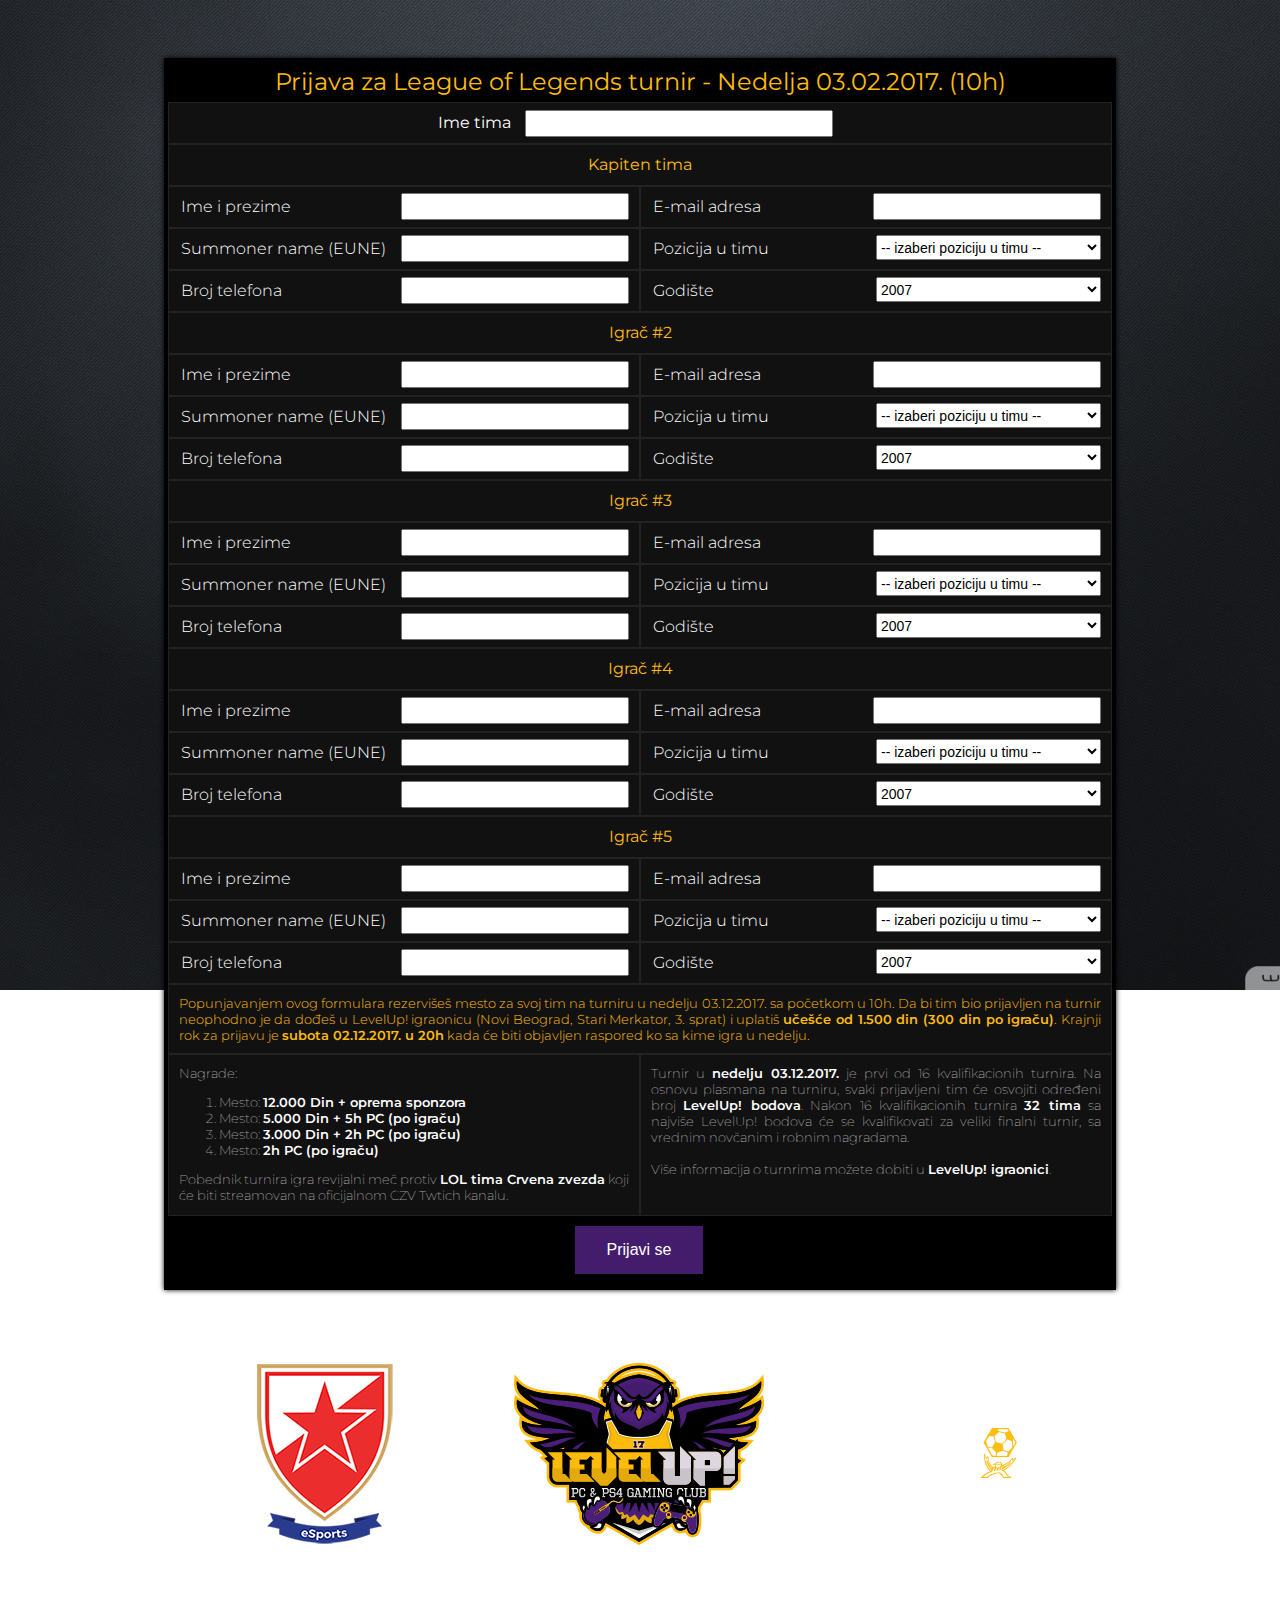
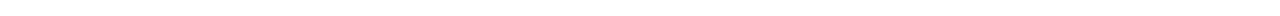
==== lol.html @ dbfa332d "init commit" ====
<!DOCTYPE html>
<html lang="en">
    <head>
        <meta charset="utf-8">
        <title>LevelUp! igraonica</title>
        <meta name="apple-mobile-web-app-capable" content="yes">
        <link href="style.css" rel="stylesheet">
        <link href="https://fonts.googleapis.com/css?family=Montserrat:200,300,400,600,700&amp;subset=latin-ext" rel="stylesheet">


        <!-- Le HTML5 shim, for IE6-8 support of HTML5 elements -->
        <!--[if lt IE 9]>
              <script src="http://html5shim.googlecode.com/svn/trunk/html5.js"></script>
            <![endif]-->
    </head>
    <body>
        <div id="wraper">
            <div class="box">
                <div class="title">Prijava za League of Legends turnir - Nedelja 03.02.2017. (10h)</div>
                <div class="team_name">Ime tima <input type="text" name="team"></div>
                <div class="player">Kapiten tima</div>
                <div class="cell">Ime i prezime
                    <input type="text" name="name">
                </div>
                <div class="cell">E-mail adresa
                    <input type="email" name="email">
                </div>
                <div class="cell">Summoner name (EUNE)
                    <input type="text" name="summoner">
                </div>
                <div class="cell">Pozicija u timu
                    <select name="position">
                        <option>-- izaberi poziciju u timu --</option>
                        <option>Top</option>
                        <option>Jungle</option>    
                        <option>Mid</option>    
                        <option>ADC</option>    
                        <option>Support</option>        
                    </select>
                </div>
                <div class="cell">Broj telefona
                    <input type="tel" name="phone">
                </div>
                <div class="cell">Godište
                    <select name="year">
                        <option>2007</option>
                        <option>2006</option>    
                        <option>2005</option>    
                        <option>2004</option>    
                        <option>2003</option>    
                        <option>2002</option>    
                        <option>2001</option>    
                        <option>2000</option>    
                    </select>
                </div>
                <div class="player">Igrač #2</div>
                <div class="cell">Ime i prezime
                    <input type="text" name="name">
                </div>
                <div class="cell">E-mail adresa
                    <input type="email" name="email">
                </div>
                <div class="cell">Summoner name (EUNE)
                    <input type="text" name="summoner">
                </div>
                <div class="cell">Pozicija u timu
                    <select name="position">
                        <option>-- izaberi poziciju u timu --</option>
                        <option>Top</option>
                        <option>Jungle</option>    
                        <option>Mid</option>    
                        <option>ADC</option>    
                        <option>Support</option>        
                    </select>
                </div>
                <div class="cell">Broj telefona
                    <input type="tel" name="phone">
                </div>
                <div class="cell">Godište
                    <select name="year">
                        <option>2007</option>
                        <option>2006</option>    
                        <option>2005</option>    
                        <option>2004</option>    
                        <option>2003</option>    
                        <option>2002</option>    
                        <option>2001</option>    
                        <option>2000</option>    
                    </select>
                </div>
                <div class="player">Igrač #3</div>
                <div class="cell">Ime i prezime
                    <input type="text" name="name">
                </div>
                <div class="cell">E-mail adresa
                    <input type="email" name="email">
                </div>
                <div class="cell">Summoner name (EUNE)
                    <input type="text" name="summoner">
                </div>
                <div class="cell">Pozicija u timu
                    <select name="position">
                        <option>-- izaberi poziciju u timu --</option>
                        <option>Top</option>
                        <option>Jungle</option>    
                        <option>Mid</option>    
                        <option>ADC</option>    
                        <option>Support</option>        
                    </select>
                </div>
                <div class="cell">Broj telefona
                    <input type="tel" name="phone">
                </div>
                <div class="cell">Godište
                    <select name="year">
                        <option>2007</option>
                        <option>2006</option>    
                        <option>2005</option>    
                        <option>2004</option>    
                        <option>2003</option>    
                        <option>2002</option>    
                        <option>2001</option>    
                        <option>2000</option>    
                    </select>
                </div>
                <div class="player">Igrač #4</div>
                <div class="cell">Ime i prezime
                    <input type="text" name="name">
                </div>
                <div class="cell">E-mail adresa
                    <input type="email" name="email">
                </div>
                <div class="cell">Summoner name (EUNE)
                    <input type="text" name="summoner">
                </div>
                <div class="cell">Pozicija u timu
                    <select name="position">
                        <option>-- izaberi poziciju u timu --</option>
                        <option>Top</option>
                        <option>Jungle</option>    
                        <option>Mid</option>    
                        <option>ADC</option>    
                        <option>Support</option>        
                    </select>
                </div>
                <div class="cell">Broj telefona
                    <input type="tel" name="phone">
                </div>
                <div class="cell">Godište
                    <select name="year">
                        <option>2007</option>
                        <option>2006</option>    
                        <option>2005</option>    
                        <option>2004</option>    
                        <option>2003</option>    
                        <option>2002</option>    
                        <option>2001</option>    
                        <option>2000</option>    
                    </select>
                </div>
                <div class="player">Igrač #5</div>
                <div class="cell">Ime i prezime
                    <input type="text" name="name">
                </div>
                <div class="cell">E-mail adresa
                    <input type="email" name="email">
                </div>
                <div class="cell">Summoner name (EUNE)
                    <input type="text" name="summoner">
                </div>
                <div class="cell">Pozicija u timu
                    <select name="position">
                        <option>-- izaberi poziciju u timu --</option>
                        <option>Top</option>
                        <option>Jungle</option>    
                        <option>Mid</option>    
                        <option>ADC</option>    
                        <option>Support</option>        
                    </select>
                </div>
                <div class="cell">Broj telefona
                    <input type="tel" name="phone">
                </div>
                <div class="cell">Godište
                    <select name="year">
                        <option>2007</option>
                        <option>2006</option>    
                        <option>2005</option>    
                        <option>2004</option>    
                        <option>2003</option>    
                        <option>2002</option>    
                        <option>2001</option>    
                        <option>2000</option>    
                    </select>
                </div>
                <div class="cell_info">
                    Popunjavanjem ovog formulara rezervišeš mesto za svoj tim na turniru u nedelju 03.12.2017. sa početkom u 10h. Da bi tim bio prijavljen na turnir neophodno je da dođeš u LevelUp! igraonicu (Novi Beograd, Stari Merkator, 3. sprat) i uplatiš <b>učešće od 1.500 din (300 din po igraču)</b>. Krajnji rok za prijavu je <b>subota 02.12.2017. u 20h</b> kada će biti objavljen raspored ko sa kime igra u nedelju.
                </div>
                <div class="cell_prizes">
                    Nagrade:
                    <ol>
                        <li>Mesto: <b>12.000 Din + oprema sponzora</b></li>
                        <li>Mesto: <b>5.000 Din + 5h PC (po igraču)</b></li>
                        <li>Mesto: <b>3.000 Din + 2h PC (po igraču)</b></li>
                        <li>Mesto: <b>2h PC (po igraču)</b></li>
                    </ol>
                    Pobednik turnira igra revijalni meč protiv <b>LOL tima Crvena zvezda</b> koji će biti streamovan na oficijalnom CZV Twtich kanalu.
                </div>
                <div class="cell_prizes">
                    Turnir u <b>nedelju 03.12.2017.</b> je prvi od 16 kvalifikacionih turnira. Na osnovu plasmana na turniru, svaki prijavljeni tim će osvojiti određeni broj <b>LevelUp! bodova</b>. Nakon 16 kvalifikacionih turnira <b>32 tima</b> sa najviše LevelUp! bodova će se kvalifikovati za <b></b>veliki finalni turnir</b>, sa vrednim novčanim i robnim nagradama.<br><br>Više informacija o turnrima možete dobiti u <b>LevelUp! igraonici</b>.
                </div>
                <div class="submit">
                    <button class="button">Prijavi se</button>
                </div>
                
            </div>
            <div class="sponsor">
                <div class="sponsors"><a href="http://www.facebook.com/czvesports"><img src="img/czv.png"></a></div>
                <div class="sponsors"><a href="index.html"><img src="img/levelup_logo.png"></a></div>
                <div class="sponsors"><a href="http://www.fudbalica.com"><img src="img/fudbalica.png"></a></div>    
            </div>
        </div>
    </body>
</html>
---- style.css ----
body {
    font-family: 'Montserrat', sans-serif;
    background:url(img/bg.jpg);
    background-repeat: no-repeat;
    background-attachment: fixed;
    background-position: center; 
}

a, a label {
    cursor:pointer;
}

#wraper {
    overflow: hidden;
}

.box {
    width:944px;
    background:#000;
    margin:50px auto 10px auto;
    box-shadow: 0px 0px 5px #000;
    padding:4px;
    overflow: hidden;
}

.lol {
    position:relative;
    float:left;
    width:470px;
    height:250px;
    background:#000;
    background: url(img/lol.jpg);
}

.fifa {
    position:relative;
    float:left;
    width:470px;
    height:250px;
    margin-left:4px;
    background:#000;
    background: url(img/fifa.jpg);
}

.down {
    float:left;
    width:960px;
    height:250px;
    margin-top:5px;
}

.dota {
    position:relative;
    float:left;
    width:233px;
    height:250px;
    margin-right:4px;
    background: url(img/dota.jpg);
}

.nba {
    position:relative;
    float:left;
    width:233px;
    height:250px;
    margin-right:4px;
    background: url(img/nba.jpg);
}

.mk {
    position:relative;
    float:left;
    width:233px;
    height:250px;
    margin-right:4px;
    background: url(img/mk.jpg);
}

.pes {
    position:relative;
    float:left;
    width:233px;
    height:250px;
    margin-right:4px;
    background: url(img/pes.jpg);
}

.boxa {
    float:left;
    width:233px;
    height:250px;
    margin-right:4px;
    background:#000;
}

.apply {
    position:absolute;
    bottom:0px;
    width:470px;
    height:30px;
    background:#febc0c;
    text-align:center;
    font-size:16px;
    line-height:30px;
    font-weight:bold;
    color:#441c6c;
}

.apply_down {
    position:absolute;
    bottom:0px;
    width:233px;
    height:30px;
    background:#441c6c;
    text-align:center;
    font-size:16px;
    line-height:30px;
    font-weight:bold;
    color:#febc0c;
}

.box a {
    text-decoration:none;
    cursor:pointer;
}



.box a:hover {
    color:#000;
    cursor:pointer;
    opacity: 0.8;
}

.levelup {
    width:200px;
    height:200px;
    background:url(img/levelup.png);
    margin:0px auto;
    font-size:12px;
    color:#fff;
    text-align:center;
    line-height: 370px;
}

/* FIFA */

.title {
    float:left;
    height:40px;
    width:944px;
    line-height:40px;
    text-align:center;
    font-size:24px;
    color:#febc0c;

}

.cell {
    float:left;
    width:458px;
    height:40px;
    line-height:40px;
    background:#111;
    color:#fff;
    padding-left:12px;
    border:1px solid #222;
    font-weight: 300;
}

.cell input {
    width:220px;
    float:right;
    margin:6px 10px;
    height:21px;
    font-size:14px;
    font-weight:100;
}

.cell select {
    width:225px;
    float:right;
    margin:6px 10px;
    height:25px;
    font-size:14px;
    font-weight:100;
}

.cell_info {
    float:left;
    overflow: hidden;
    width:922px;
    border:1px solid #222;
    font-size:13px;
    background:#111;
    color:#febc0c;
    padding:10px;
    font-weight: 300;
    text-align:justify;
}

.cell_prizes {
    float:left;
    overflow: hidden;
    width:450px;
    height:140px;
    border:1px solid #222;
    font-size:13px;
    background:#111;
    color:#fff;
    padding:10px;
    font-weight: lighter;
    text-align:justify;
}

.submit {
    float:left;
    width:942px;
    height:70px;
}

.button {
    background-color: #441c6c; 
    border: none;
    color: white;
    padding: 15px 32px;
    text-align: center;
    text-decoration: none;
    display: block;
    font-size: 16px;
    margin:10px auto;
}

b {
    font-weight:600;
}

.sponsor {
    width:944px;
    margin:0px auto;
    padding:4px;
    overflow: hidden;
}

.sponsors {
    float:left;
    width:314px;
    height:300px;
}

/* LOL */

.team_name {
    float:left;
    height:40px;
    width:942px;
    line-height:40px;
    text-align:center;
    color:#fff;
    background:#111;
    border:1px solid #222;

}

.team_name input {
    width:300px;
    margin:6px 10px;
    height:21px;
    font-size:14px;
    font-weight:100;
}

.position {
    float:left;
    height:40px;
    width:942px;
    line-height:40px;
    text-align:center;
    color:#fff;
    background:#111;
    border:1px solid #222;
}

.player {
    float:left;
    height:40px;
    width:942px;
    line-height:40px;
    text-align:center;
    color:#febc0c;
    background:#111;
    border:1px solid #222;
}
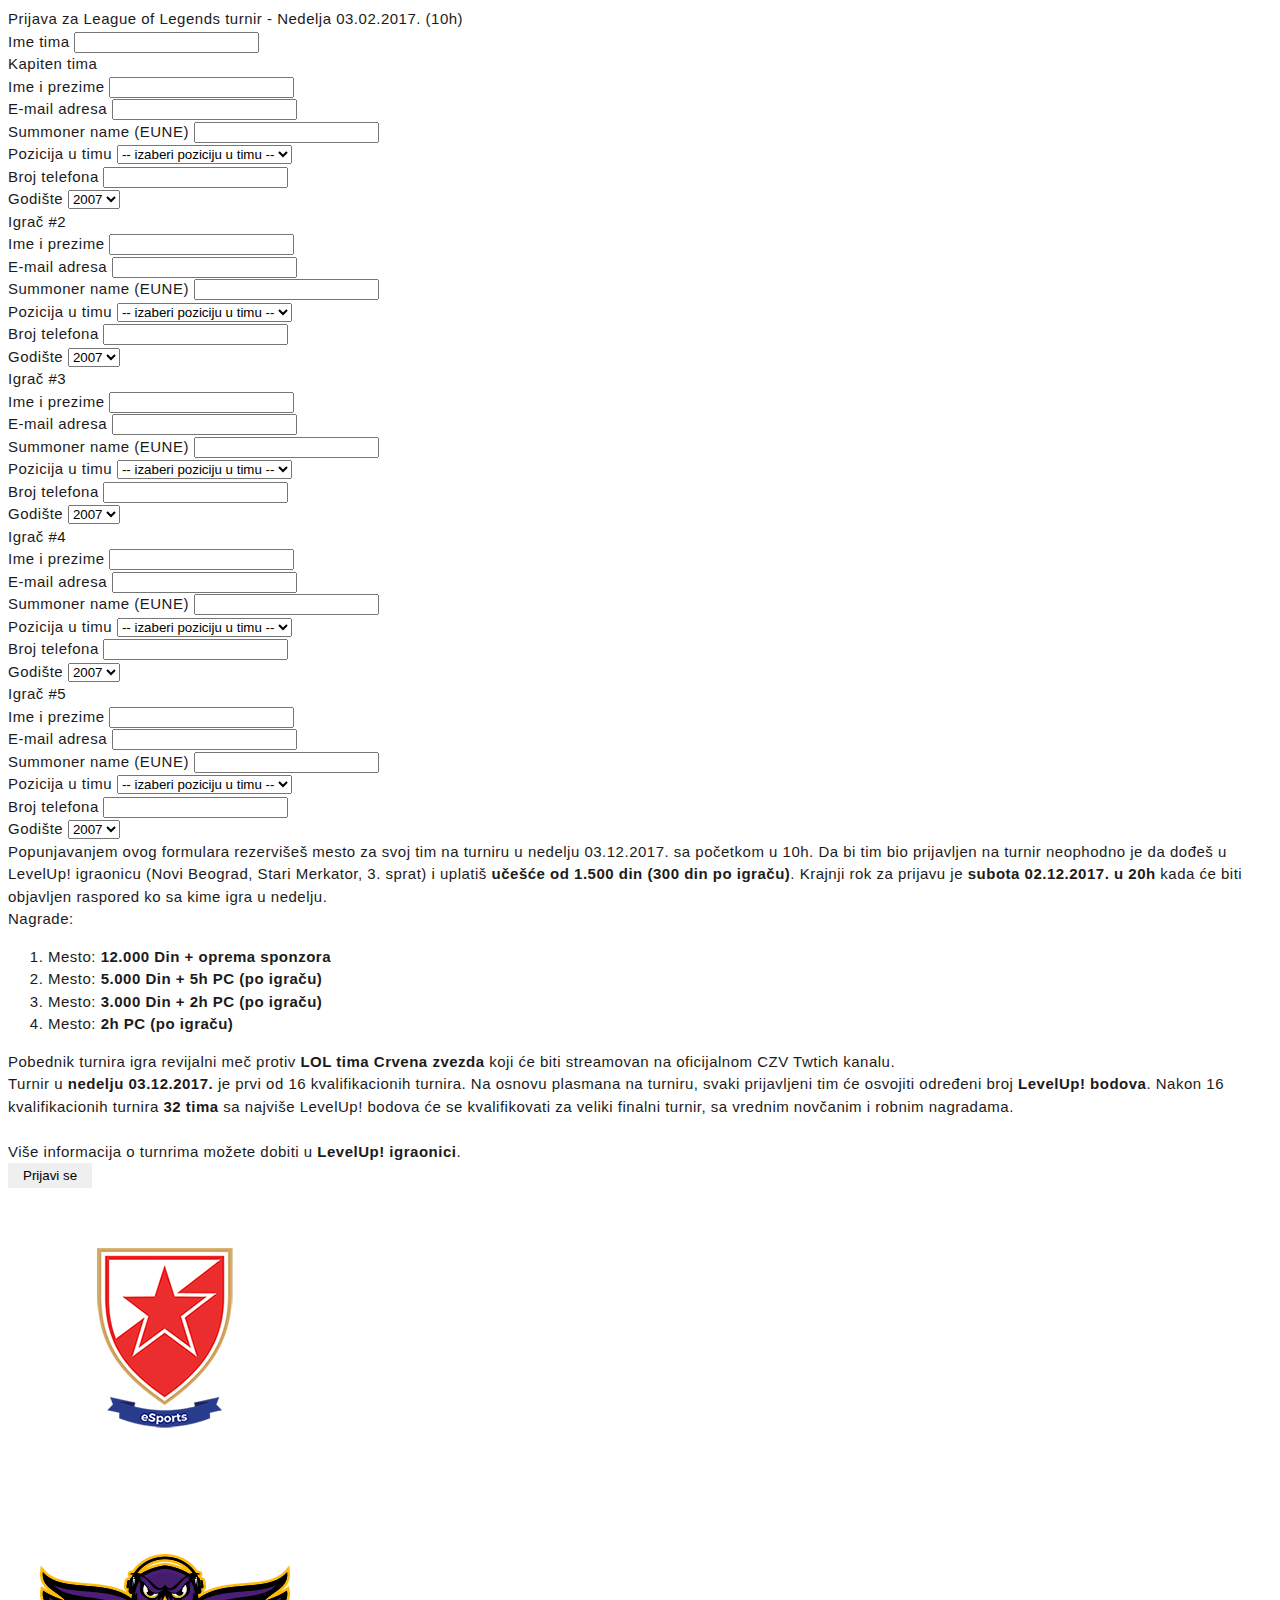
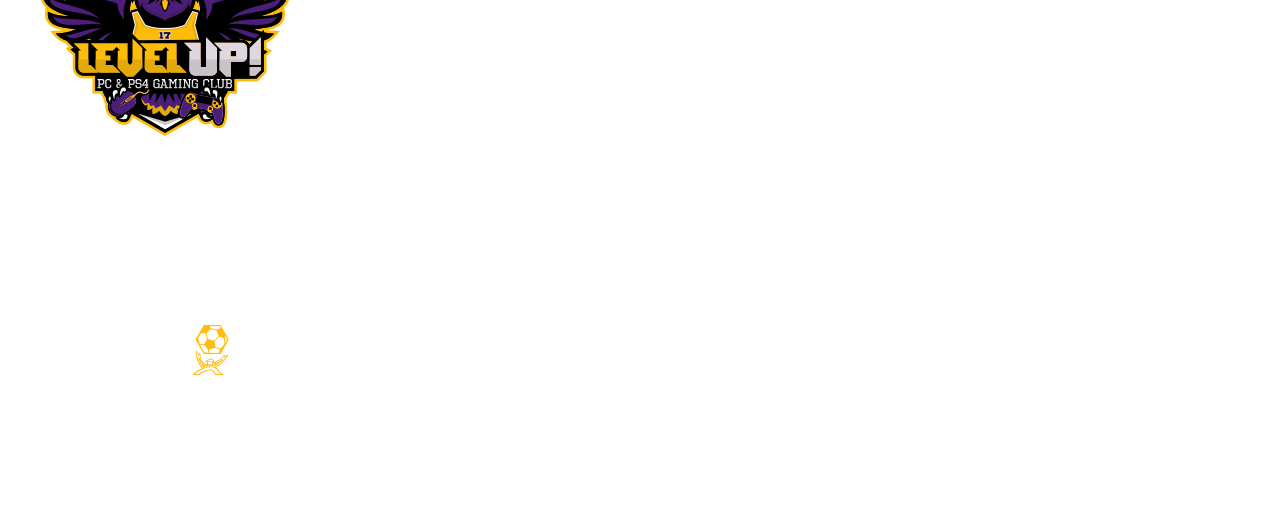
==== commit 0da1a1f3: "dadas" ====
--- a/lol.html
+++ b/lol.html
@@ -216,7 +216,7 @@
             </div>
             <div class="sponsor">
                 <div class="sponsors"><a href="http://www.facebook.com/czvesports"><img src="img/czv.png"></a></div>
-                <div class="sponsors"><a href="index.html"><img src="img/levelup_logo.png"></a></div>
+                <div class="sponsors"><a href="index.php"><img src="img/levelup_logo.png"></a></div>
                 <div class="sponsors"><a href="http://www.fudbalica.com"><img src="img/fudbalica.png"></a></div>    
             </div>
         </div>
--- a/style.css
+++ b/style.css
@@ -1,293 +1,1777 @@
+
+/*
+Template Name: Eventoz	
+Author: MarkUps
+Author URI: http://www.markups.io/
+Version: 1.0
+*/
+
+
+/* Table of Content
+==================================================
+#BASIC TYPOGRAPHY
+#HEADER	
+#MENU 
+#ABOUT US
+#VIDEO
+#SCHEDULE
+#SPEAKERS
+#VENUE
+#PRICING PLANS
+#REGISTER FORM
+#FAQ
+#OUR
+#CONTACT US
+#FOOTER
+#RESPONSIVE STYLE
+*/
+
+
+/*--------------------*/
+/* BASIC TYPOGRAPHY */
+/*--------------------*/
+
+body,
+html {
+	overflow-x:hidden;
+}
+
 body {
-    font-family: 'Montserrat', sans-serif;
-    background:url(img/bg.jpg);
-    background-repeat: no-repeat;
-    background-attachment: fixed;
-    background-position: center; 
-}
-
-a, a label {
-    cursor:pointer;
-}
-
-#wraper {
-    overflow: hidden;
-}
-
-.box {
-    width:944px;
-    background:#000;
-    margin:50px auto 10px auto;
-    box-shadow: 0px 0px 5px #000;
-    padding:4px;
-    overflow: hidden;
-}
-
-.lol {
-    position:relative;
-    float:left;
-    width:470px;
-    height:250px;
-    background:#000;
-    background: url(img/lol.jpg);
-}
-
-.fifa {
-    position:relative;
-    float:left;
-    width:470px;
-    height:250px;
-    margin-left:4px;
-    background:#000;
-    background: url(img/fifa.jpg);
-}
-
-.down {
-    float:left;
-    width:960px;
-    height:250px;
-    margin-top:5px;
-}
-
-.dota {
-    position:relative;
-    float:left;
-    width:233px;
-    height:250px;
-    margin-right:4px;
-    background: url(img/dota.jpg);
-}
-
-.nba {
-    position:relative;
-    float:left;
-    width:233px;
-    height:250px;
-    margin-right:4px;
-    background: url(img/nba.jpg);
-}
-
-.mk {
-    position:relative;
-    float:left;
-    width:233px;
-    height:250px;
-    margin-right:4px;
-    background: url(img/mk.jpg);
-}
-
-.pes {
-    position:relative;
-    float:left;
-    width:233px;
-    height:250px;
-    margin-right:4px;
-    background: url(img/pes.jpg);
-}
-
-.boxa {
-    float:left;
-    width:233px;
-    height:250px;
-    margin-right:4px;
-    background:#000;
-}
-
-.apply {
-    position:absolute;
-    bottom:0px;
-    width:470px;
-    height:30px;
-    background:#febc0c;
-    text-align:center;
-    font-size:16px;
-    line-height:30px;
-    font-weight:bold;
-    color:#441c6c;
-}
-
-.apply_down {
-    position:absolute;
-    bottom:0px;
-    width:233px;
-    height:30px;
-    background:#441c6c;
-    text-align:center;
-    font-size:16px;
-    line-height:30px;
-    font-weight:bold;
-    color:#febc0c;
-}
-
-.box a {
-    text-decoration:none;
-    cursor:pointer;
-}
-
-
-
-.box a:hover {
-    color:#000;
-    cursor:pointer;
-    opacity: 0.8;
-}
-
-.levelup {
-    width:200px;
-    height:200px;
-    background:url(img/levelup.png);
-    margin:0px auto;
-    font-size:12px;
-    color:#fff;
-    text-align:center;
-    line-height: 370px;
-}
-
-/* FIFA */
-
-.title {
-    float:left;
-    height:40px;
-    width:944px;
-    line-height:40px;
-    text-align:center;
-    font-size:24px;
-    color:#febc0c;
-
-}
-
-.cell {
-    float:left;
-    width:458px;
-    height:40px;
-    line-height:40px;
-    background:#111;
-    color:#fff;
-    padding-left:12px;
-    border:1px solid #222;
-    font-weight: 300;
-}
-
-.cell input {
-    width:220px;
-    float:right;
-    margin:6px 10px;
-    height:21px;
-    font-size:14px;
-    font-weight:100;
-}
-
-.cell select {
-    width:225px;
-    float:right;
-    margin:6px 10px;
-    height:25px;
-    font-size:14px;
-    font-weight:100;
-}
-
-.cell_info {
-    float:left;
-    overflow: hidden;
-    width:922px;
-    border:1px solid #222;
-    font-size:13px;
-    background:#111;
-    color:#febc0c;
-    padding:10px;
-    font-weight: 300;
-    text-align:justify;
-}
-
-.cell_prizes {
-    float:left;
-    overflow: hidden;
-    width:450px;
-    height:140px;
-    border:1px solid #222;
-    font-size:13px;
-    background:#111;
-    color:#fff;
-    padding:10px;
-    font-weight: lighter;
-    text-align:justify;
-}
-
-.submit {
-    float:left;
-    width:942px;
-    height:70px;
-}
-
-.button {
-    background-color: #441c6c; 
-    border: none;
-    color: white;
-    padding: 15px 32px;
-    text-align: center;
-    text-decoration: none;
-    display: block;
-    font-size: 16px;
-    margin:10px auto;
-}
-
-b {
-    font-weight:600;
-}
-
-.sponsor {
-    width:944px;
-    margin:0px auto;
-    padding:4px;
-    overflow: hidden;
-}
-
-.sponsors {
-    float:left;
-    width:314px;
-    height:300px;
-}
-
-/* LOL */
-
-.team_name {
-    float:left;
-    height:40px;
-    width:942px;
-    line-height:40px;
-    text-align:center;
-    color:#fff;
-    background:#111;
-    border:1px solid #222;
-
-}
-
-.team_name input {
-    width:300px;
-    margin:6px 10px;
-    height:21px;
-    font-size:14px;
-    font-weight:100;
-}
-
-.position {
-    float:left;
-    height:40px;
-    width:942px;
-    line-height:40px;
-    text-align:center;
-    color:#fff;
-    background:#111;
-    border:1px solid #222;
-}
-
-.player {
-    float:left;
-    height:40px;
-    width:942px;
-    line-height:40px;
-    text-align:center;
-    color:#febc0c;
-    background:#111;
-    border:1px solid #222;
-}+	font-family: 'Open Sans', sans-serif;
+	font-size: 15px;
+	letter-spacing: 0.5px;
+	line-height: 1.5;
+	color: #1c1b1b;
+}
+
+ul {
+	padding: 0;
+	margin: 0;
+}
+
+ul li {
+	list-style: disc;
+	font-size: 17px;
+	line-height: 1.59;
+}
+
+a { 
+	text-decoration: none;
+	color: #ccc;  
+}
+
+a:hover,
+a:focus {
+	outline: none;
+	text-decoration: none;
+}
+
+h1,
+h2,
+h3,
+h4,
+h5,
+h6 {
+	font-family: 'Montserrat', sans-serif;
+	font-weight: 700;
+	margin-top: 0;
+}
+
+
+h1 {
+	font-size: 38px;
+}
+
+h2 {  
+	font-size: 32px; 
+	line-height: 1.13; 
+}
+
+h3 {  
+	font-size: 26px;  
+}
+
+h4 {  
+	font-size: 22px;  
+}
+
+h5 {  
+	font-size: 20px;  
+}
+
+h6 {  
+	font-size: 18px;  
+}
+
+img {
+	border: none;
+	max-width: 100%;
+}
+
+code {
+	background-color: #ee6e73;
+	border-radius: 2px;
+	color: #fff;
+	padding: 2px 4px;
+}
+
+pre {
+	background-color: #f8f8f8;
+	border: 1px solid #eee;
+	border-radius: 4px;
+	padding: 10px;
+}
+
+pre code {
+	background-color: transparent;
+	color: #333;
+}
+
+del{
+	text-decoration-color: #ee6e73;
+}
+
+kbd {
+	background-color: #ddd;
+	padding: 4px 6px;
+	border-radius: 2px;
+	color: ;
+}
+
+address {
+	line-height: 1.5;
+	padding-left: 10px;
+}
+
+dl dt {
+	font-weight: 700;
+}
+
+dl dd {
+	margin-left: 0;
+}
+
+blockquote {
+	background-color: #f8f8f8;
+	border-radius: 0 4px 4px 0;
+	padding: 5px 15px;
+	
+}
+
+blockquote p {
+	margin-top: 10px;
+}
+
+button {
+	padding: 5px 15px;
+	border: none;
+}
+
+button:focus {
+	outline: none;
+	border: none;
+}
+
+
+/* ========= BUTTON =========*/
+
+.mu-primary-btn {
+	background-color: transparent;
+	border-radius: 4px;
+	border: 2px solid #ffffff;
+	color: #fff;
+	display: inline-block;
+	font-size: 14px;
+	font-weight: 700;
+	letter-spacing: 1.5px;
+	padding: 12px 35px;
+	-webkit-transition: all 0.5s;
+	transition: all 0.5s;
+}
+
+.mu-primary-btn:hover,
+.mu-primary-btn:focus {
+	background-color: #fff;
+}
+
+.mu-send-msg-btn {
+	color: #555;
+	font-size: 13px;
+	font-weight: 600;
+	letter-spacing: 1px;
+	text-align: center;
+	padding: 14px 24px;
+	margin-top: 10px;
+	-webkit-transition: all 0.5s;
+	transition: all 0.5s;
+	width: 250px;
+	color: #fff;
+	border-radius: 5px;
+}
+
+.mu-send-msg-btn:hover,
+.mu-send-msg-btn:focus {
+	background-color: #fff;
+}
+
+
+
+/*--------------------*/
+/* HEADER */
+/*--------------------*/
+
+#mu-hero {
+	background-image: url("assets/images/head-featured-bg.jpg");
+	display: inline;
+	float: left;
+	width: 100%;
+	background-position: center center;
+	background-attachment: fixed;
+	-webkit-background-size: cover;
+	background-size: cover;
+}
+
+.mu-hero-overlay {
+	display: inline;
+	float: left;
+	opacity: 1;
+	width: 100%;
+}
+
+.mu-logo-area {
+	display: inline;
+	float: left;
+	text-align: center;
+	width: 100%;
+}
+
+.mu-logo {
+	font-size: 35px;
+	font-family: 'Montserrat', sans-serif;
+	display: inline-block;
+	font-weight: 600;
+	background: #fff;
+	padding: 5px 20px;
+	margin-bottom: 30px;
+}
+
+
+.mu-menu-btn {
+	position: fixed;
+	right: 15%;
+	top: 50px;
+	color: #fff;
+	font-size: 25px;
+	border: 2px solid #fff;
+	padding: 5px 14px;
+	z-index: 999;
+	-webkit-transition: all 0.5s;
+	-o-transition: all 0.5s;
+	transition: all 0.5s;
+}
+
+.mu-menu-btn:hover,
+.mu-menu-btn:focus {
+	border: 2px solid #fff;
+}
+
+
+
+/*=== Featured section ===*/
+
+.mu-hero-featured-area {
+	display: inline;
+	float: left;
+	padding: 60px 0 150px;
+	width: 100%;
+}
+
+.mu-hero-featured-content {
+	display: inline;
+	float: right;
+	margin-top: 50px;
+	text-align: center;
+	width: 100%;
+}
+
+.mu-hero-featured-content h1 {
+	font-size: 45px;
+	color: #000;
+    background:#fff;
+    padding:5px 10px;
+	font-weight: 300;
+	margin-bottom: 15px;
+    display:inline-block;
+}
+
+
+.mu-hero-featured-content h2 {
+	color: #000;
+    background:#fff;
+    padding:5px 10px;
+    display:inline-block;
+	font-size: 25px;
+	font-weight: 300;
+}
+
+.mu-event-date-line {
+	background-color: #fff;
+	color: #333;
+	padding: 5px 10px;
+	display: inline-block;
+	margin-top: 10px;
+	font-weight: 600;
+}
+
+.mu-event-counter-area {
+	display: inline;
+	float: left;
+	margin-top: 50px;
+	width: 100%;
+}
+
+#mu-event-counter{
+	display: inline;
+	float: left;
+	width: 100%;
+	text-align: center;
+}
+
+.mu-event-counter-block {
+	border: 2px solid #fff;
+	border-radius: 50%;
+	display: inline-block;
+	height: 180px;
+	width: 180px;
+	text-align: center;
+	font-size: 22px;
+	color: #fff;
+	margin: 0 20px;
+	font-weight: 300;
+}
+
+.mu-event-counter-block span {
+	display: block;
+	font-size: 40px;
+	font-weight: 700;
+	padding-top: 56px;
+	line-height: 40px;
+}
+
+/*--------------------*/
+/* MENU */
+/*--------------------*/
+
+#mu-hero .navbar-default {
+	background-color: #fff;
+	border-color: #e7e7e7;
+	padding: 5px 0;
+}
+
+.mu-navbar {
+	top: -150px;
+	transition: all 0.5s;
+}
+
+.mu-nav-show {
+	top: 0px;
+}
+
+#mu-hero .navbar-default .navbar-brand {
+	padding: 15px 15px;
+	font-size: 28px;
+	line-height: 20px;
+}
+
+.mu-navbar .mu-menu li a {
+	color: #333;
+	-webkit-transition: all 0.5s;
+	-o-transition: all 0.5s;
+	transition: all 0.5s;
+}
+
+.navbar-default .navbar-nav > .active > a, 
+.navbar-default .navbar-nav > .active > a:focus, 
+.navbar-default .navbar-nav > .active > a:hover {
+	color: #fff;
+}
+
+
+
+/*--------------------*/
+/* ABOUT US */
+/*--------------------*/
+
+
+#mu-about {
+	background-color: #fff;
+	display: inline;
+	float: left;
+	width: 100%;
+}
+
+.mu-about-area {
+	display: inline;
+	float: left;
+	padding: 100px 0;
+	width: 100%;
+}
+
+.mu-title-area {
+	display: inline;
+	float: left;
+	text-align: center;
+	padding: 0 120px;
+	width: 100%;
+}
+
+.mu-title {
+	color: #1c1b1b;
+	margin-bottom: 15px;
+	padding: 0;
+	z-index: 10;
+	text-transform: capitalize;
+}
+
+.mu-about-left {
+	display: inline;
+	float: left;
+	width: 100%;
+}
+
+.mu-about-right {
+	display: inline;
+	float: left;
+	margin-top: 30px;
+	width: 100%;
+}
+
+
+
+/*--------------------*/
+/* VIDEO */
+/*--------------------*/
+
+
+#mu-video {
+	background-image: url("assets/images/about-video-bg.jpg");
+	background-attachment: fixed;
+	background-position: center center;
+	-webkit-background-size: cover;
+	background-size: cover;
+	display: inline;
+	float: left;
+	width: 100%;
+}
+
+.mu-video-overlay {
+	display: inline;
+	float: left;
+	opacity: 0.85;
+	width: 100%;
+}
+
+.mu-video-area {
+	display: inline;
+	float: left;
+	padding: 200px 0;
+	text-align: center;
+	width: 100%;
+}
+
+.mu-video-area h2 {
+	color: #fff;
+}
+
+.mu-video-content {
+	display: inline;
+	float: left;
+	width: 100%;
+}
+
+.mu-video-play-btn,
+.mu-video-close-btn {
+	color: #fff;
+	font-size: 22px;
+	border: 2px solid #fff;
+	border-radius: 50%;
+	width: 60px;
+	display: inline-block;
+	height: 60px;
+	line-height: 55px;
+	text-align: center;
+	margin-top: 100px;
+	-webkit-transition: all 0.5s;
+	-o-transition: all 0.5s;
+	transition: all 0.5s;
+}
+
+.mu-video-play-btn:hover,
+.mu-video-play-btn:focus {
+	color: #fff;
+	-webkit-transform: scale(1.2);
+	        transform: scale(1.2);
+}
+
+.mu-video-close-btn {
+	border-radius: 50%;
+	color: #fff;
+	font-size: 18px;
+	border: 2px solid #fff;
+	position: absolute;
+	top: 0;
+	right: 15%;
+	display: inline-block;
+	height: 50px;
+	line-height: 45px;
+	text-align: center;
+	margin-top: 100px;
+	-webkit-transition: all 0.5s;
+	-o-transition: all 0.5s;
+	transition: all 0.5s;
+	width: 50px;
+}
+
+.mu-video-close-btn:hover,
+.mu-video-close-btn:focus {
+	color: #fff;
+	-webkit-transform: scale(1.2);
+	        transform: scale(1.2);
+}
+
+.mu-video-iframe-area {
+	background-color: rgba(0,0,0,0.84);
+	position: fixed;
+	top: 0;
+	left: 0;
+	right: 0;
+	bottom: 0;
+	width: 100%;
+	height: 100%;
+	padding: 12% 0;
+	text-align: center;
+	z-index: 9999;
+	display: none;
+	-webkit-transition: all 0.5s;
+	-o-transition: all 0.5s;
+	transition: all 0.5s;
+}
+
+.mu-video-iframe-display {
+	display: block;
+}
+
+.mu-video-iframe-area iframe {
+
+}
+
+
+/*--------------------*/
+/* EVENT SCHEDULE */
+/*--------------------*/
+
+#mu-schedule {
+	background-color: #f8f8f8;
+	display: inline;
+	float: left;
+	width: 100%;
+}
+
+.mu-schedule-area {
+	display: inline;
+	float: left;
+	padding: 100px 0;
+	width: 100%;
+}
+
+.mu-schedule-content-area  {
+	display: inline;
+	float: left;
+	margin-top: 50px;
+	width: 100%;
+}
+
+.mu-schedule-menu {
+	text-align: center;
+	border: none;
+}
+
+
+.mu-schedule-menu li {
+	float: none;
+	display: inline-block;
+}
+
+.mu-schedule-menu li a {
+	border-radius: 0;
+	margin: 0 10px;
+	-webkit-transition: all 0.5s;
+	-o-transition: all 0.5s;
+	transition: all 0.5s;
+}
+
+.mu-schedule-menu li a:hover,
+.mu-schedule-menu li a:focus,
+.mu-schedule-menu li.active a,
+.mu-schedule-menu li.active a:hover,
+.mu-schedule-menu li.active a:focus {
+	color: #fff;
+}
+
+.mu-schedule-content{
+	margin-top: 50px;
+}
+
+.mu-event-timeline ul li {
+	list-style-type: none;
+	position: relative;
+	width: 2px;
+	margin: 0 auto;
+	padding-top: 50px;
+	background-color: #ddd;
+	-webkit-transition: all 0.5s;
+	-o-transition: all 0.5s;
+	transition: all 0.5s;
+}
+
+.mu-event-timeline ul li::after {
+	content: '';
+	position: absolute;
+	left: 50%;
+	top: 70px;
+	transform: translateX(-50%);
+	height: 24px;
+	width: 24px;
+	border-radius: 50%;
+	background: inherit;
+}
+
+
+.mu-event-timeline ul li .mu-single-event {
+	background-color: #fff;
+	-webkit-box-shadow: 0 0 16px 0 rgba(32,32,47,0.16);
+	-moz-box-shadow: 0 0 16px 0 rgba(32,32,47,0.16);
+	box-shadow: 0 0 16px 0 rgba(32,32,47,0.16);
+	position: relative;
+	top: 0;
+	width: 400px;
+	padding: 15px;
+	text-align: left;
+}
+
+.mu-event-timeline ul li:nth-child(2n) .mu-single-event {
+	left: 50px;
+}
+
+.mu-event-timeline ul li:nth-child(2n+1) .mu-single-event {
+	left: -450px;
+	text-align: right;
+}
+
+.mu-event-timeline ul li .mu-single-event img {
+	height: 80px;
+	width: 80px;
+	float: left;
+	border-radius: 50%;
+	margin-right: 15px;
+}
+
+.mu-event-timeline ul li:nth-child(2n+1) .mu-single-event img {
+	float: right;
+	margin-right: 0;
+	margin-left: 15px;
+}
+
+.mu-event-timeline ul li .mu-single-event::before {
+	content: '';
+	position: absolute;
+	top: 23px;
+	width: 0;
+	height: 0;
+	border-style: solid;
+}
+
+.mu-event-timeline ul li:nth-child(2n+1) .mu-single-event::before {
+	right: -15px;
+	border-width: 8px 0 8px 16px;
+	border-color: transparent transparent transparent #fff;
+}
+
+.mu-event-timeline ul li:nth-child(2n) .mu-single-event::before {
+	left: -16px;
+	border-width: 8px 16px 8px 0;
+	border-color: transparent #fff transparent transparent;
+}
+
+.mu-event-timeline ul li .mu-single-event h3 {
+	margin-bottom: 5px;
+	font-size: 16px;
+}
+
+.mu-event-timeline ul li .mu-single-event p {
+	margin-bottom: 5px;
+}
+
+.mu-event-timeline ul li .mu-single-event span {
+	font-size: 12px;
+}
+
+
+/*--------------------*/
+/* SPEAKERS */
+/*--------------------*/
+
+
+#mu-speakers {
+	background-color: #fff;
+	display: inline;
+	float: left;
+	width: 100%;
+}
+
+.mu-speakers-area {
+	display: inline;
+	float: left;
+	padding: 100px 0;
+	width: 100%;
+}
+
+.mu-speakers-content{
+	display: inline;
+	float: left;
+	margin-top: 50px;
+	width: 100%;
+}
+
+.mu-single-speakers {
+	padding: 0 10px;
+	outline: none;
+	text-align: center;
+	-webkit-transition: all 0.3s ease 0s;
+	transition: all 0.3s ease 0s;
+}
+
+.mu-speakers-slider .slick-next {
+	right: -60px;
+}
+
+.mu-speakers-slider .slick-prev {
+	left: -60px;
+}
+
+.mu-single-speakers-info {
+	display: inline;
+	float: left;
+	margin-top: 20px;
+	width: 100%;
+}
+
+.mu-single-speakers-info h3 {
+	margin-bottom: 4px;
+	font-size: 22px;
+}
+
+.mu-single-speakers-info p {
+	margin-bottom: 5px;
+}
+
+.mu-single-speakers-social {
+
+}
+
+.mu-single-speakers-social li {
+	display: inline-block;
+}
+
+.mu-single-speakers-social li a {
+	display: inline-block;
+	margin-right: 5px;
+	-webkit-transition: all 0.5s;
+	-o-transition: all 0.5s;
+	transition: all 0.5s;
+}
+
+
+/*--------------------*/
+/* VENUE */
+/*--------------------*/
+
+#mu-venue {
+	display: inline;
+	float: left;
+	width: 100%;
+}
+
+.mu-venue-area {
+	display: inline;
+	float: left;
+	width: 100%;
+}
+
+.mu-venue-map {
+	display: inline;
+	float: left;
+	width: 100%;
+}
+
+.mu-venue-map iframe {
+	margin-bottom: -8px;
+}
+
+.mu-venue-address {
+	display: inline;
+	float: left;
+	width: 100%;
+	padding: 10% 5%;
+	color: #fff;
+}
+
+.mu-venue-address h2 i {
+	margin-top: -4px;
+	font-size: 22px;
+	display: inline-block;
+	vertical-align: middle;
+}
+
+.mu-venue-address h3 {
+	margin-top: 15px;
+	margin-bottom: 0px;
+}
+
+.mu-venue-address h4 {
+	font-size: 18px;
+	font-weight: 300;
+	margin-top: 10px;
+	margin-bottom: 25px;
+}
+
+
+/*--------------------*/
+/* PRICING */
+/*--------------------*/
+
+
+#mu-pricing {
+	background-color: #fff;
+	display: inline;
+	float: left;
+	width: 100%;
+}
+
+.mu-pricing-area {
+	display: inline;
+	float: left;
+	padding: 100px 0;
+	width: 100%;
+}
+
+.mu-pricing-conten {
+	display: inline;
+	float: left;
+	margin-top: 50px;
+	width: 100%;
+}
+
+.mu-single-price {
+	background-color: #f8f8f8;
+	display: inline;
+	float: left;
+	text-align: center;
+	position: relative;
+	width: 100%;
+	padding: 15px;
+	overflow: hidden;
+}
+
+.mu-single-price-head {
+	color: #555;
+	display: inline;
+	float: left;
+	width: 100%;
+	margin-bottom: 10px;
+	margin-top: 10px;
+}
+
+.mu-single-price-head .mu-currency {
+	font-weight: bold;
+	font-size: 30px;
+}
+
+.mu-single-price-head .mu-rate {
+	font-size: 60px;
+	font-weight: bold;
+	line-height: 0.9;
+	letter-spacing: 3px;
+}
+
+.mu-single-price-head .mu-time {
+	font-size: 16px;
+	font-weight: 300;
+	line-height: 0;
+	font-style: italic;
+}
+
+.mu-single-price .mu-price-title {
+	color: #555;
+	font-size: 22px;
+	padding: 10px 0;
+}
+
+.mu-single-price ul {
+	list-style: none;
+}
+
+.mu-single-price ul li{
+	list-style: none;
+	color: #555;
+}
+
+.mu-register-btn {
+	background-color: #fff;
+	border: 1px solid #555;
+	color: #555;
+	margin-top: 20px;
+	padding: 10px 40px;
+	text-align: center;
+	display: inline-block;
+	margin-bottom: 20px;
+	text-transform: uppercase;
+	letter-spacing: 1.5px;
+	-webkit-transition: all 0.5s;
+	-o-transition: all 0.5s;
+	transition: all 0.5s;
+}
+
+.mu-register-btn:hover,
+.mu-register-btn:focus,
+.mu-popular-price .mu-register-btn {
+	color: #fff;
+}
+
+.mu-popular-price .mu-price-tag {
+	color: #fff;
+	display: inline-block;
+	position: absolute;
+	top: 15px;
+	left: -62px;
+	padding: 10px 60px;
+	font-size: 15px;
+	text-transform: uppercase;
+	letter-spacing: 1.5px;
+	font-weight: 700;
+	transform: rotate(-45deg);
+	text-align: center;
+}
+
+/*--------------------*/
+/* REGISTER */
+/*--------------------*/
+
+#mu-register {
+	background-image: url("assets/images/register-bg.jpg");
+	background-position: center center;
+	background-size: cover;
+	background-attachment: fixed;
+	display: inline;
+	float: left;
+	position: relative;
+	width: 100%;
+}
+
+#mu-register::before {
+	background: rgba(0,0,0,0.9);
+	bottom: 0;
+	content: '';
+	left: 0;
+	top: 0;
+	right: 0;
+	position: absolute;
+	opacity: 0.9;
+}
+
+.mu-register-area {
+	display: inline;
+	float: left;
+	padding: 150px 0;
+	width: 100%;
+}
+
+.mu-register-area .mu-title,
+.mu-register-area p {
+	color: #fff;
+}
+
+.mu-register-content {
+	display: inline;
+	float: left;
+	width: 100%;
+	text-align: center;
+	padding: 0 200px;
+	margin-top: 50px;
+}
+
+.mu-register-form .form-group {
+	margin-bottom: 25px;
+}
+
+.mu-register-form .form-control {
+	height: 50px;
+	color: #fff;
+	background-color: transparent;
+	border: 2px solid #fff;
+}
+
+.mu-register-form select.form-control option{
+	color: #333;
+}
+
+.mu-register-form .form-control::-webkit-input-placeholder {
+	color: #fff;
+	font-size: 15px;
+}
+
+.mu-register-form .form-control:-moz-placeholder { /* Firefox 18- */
+	color: #fff;
+	font-size: 15px; 
+}
+
+.mu-register-form .form-control::-moz-placeholder {  /* Firefox 19+ */
+	color: #fff;
+	font-size: 15px;
+}
+
+.mu-register-form .form-control:-ms-input-placeholder {  
+	color: #fff;
+	font-size: 15px;
+}
+
+.mu-reg-submit-btn {
+	background-color: transparent;
+	border: 2px solid #fff;
+	color: #fff;
+	padding: 12px 75px;
+	margin-top: 20px;
+	letter-spacing: 1px;
+	-webkit-transition: all 0.5s;
+	-o-transition: all 0.5s;
+	transition: all 0.5s;
+}
+
+
+/*--------------------*/
+/* SPONSORS */
+/*--------------------*/
+
+#mu-sponsors {
+	background-color: #fff;
+	display: inline;
+	float: left;
+	width: 100%;
+}
+
+.mu-sponsors-area {
+	display: inline;
+	float: left;
+	padding: 100px 0;
+	width: 100%;
+}
+
+.mu-sponsors-content {
+	display: inline;
+	float: left;
+	margin-top: 50px;
+	width: 100%;
+}
+
+.mu-sponsors-single {
+	background: #eee;
+	display: inline;
+	float: left;
+	margin-top: 10px;
+	margin-bottom: 15px;
+	width: 100%;
+}
+
+
+/*--------------------*/
+/* FAQ */
+/*--------------------*/
+
+#mu-faq {
+	background-color: #f8f8f8;
+	display: inline;
+	float: left;
+	position: relative;
+	width: 100%;
+}
+
+.mu-faq-area {
+	display: inline;
+	float: left;
+	padding: 150px 0;
+	width: 100%;
+}
+
+.mu-faq-content {
+	display: inline;
+	float: left;
+	width: 100%;
+	text-align: center;
+	padding: 0 150px;
+	margin-top: 50px;
+}
+
+.mu-faq-content .panel-default {
+	border-radius: 0;
+	border-color: #fff;
+	box-shadow: 0 2px 3px 0 rgba(0,0,0,0.06);
+}
+
+.mu-faq-content .panel-default > .panel-heading {
+	color: #fff;
+	background-color: #44206b;
+	border-color: #ddd;
+	padding: 0;
+
+}
+
+.mu-faq-content .panel-default > .panel-heading + .panel-collapse > .panel-body {
+	text-align: left;
+}
+
+
+.mu-faq-content .panel-title {
+	text-align: left;
+	font-weight: 300;
+}
+
+.mu-faq-content .panel-title a {
+	display: block;
+	padding: 12px 15px;
+	-webkit-transition: all 0.5s;
+	-o-transition: all 0.5s;
+	transition: all 0.5s;
+}
+
+.mu-faq-content .panel-title a>span {
+	margin-right: 5px;
+}
+
+
+/*--------------------*/
+/* CONTACT US */
+/*--------------------*/
+
+#mu-contact {
+	background-color: #f8f8f8;
+	display: inline;
+	float: left;
+	width: 100%;
+}
+
+.mu-contact-area {
+	display: inline;
+	float: left;
+	padding: 100px 0 50px;
+	width: 100%;
+}
+
+.mu-contact-header {
+	display: inline;
+	float: left;
+	text-align: center;
+	width: 100%;
+	padding: 0 120px;
+}
+
+.mu-contact-content{
+	display: inline;
+	float: left;
+	margin-top: 50px;
+	padding: 0 20%;
+	width: 100%;
+}
+
+
+.mu-contact-form-area {
+	display: inline;
+	float: left;
+	width: 100%;
+}
+
+.mu-contact-form {
+	text-align: center;
+}
+
+.mu-contact-form .form-group input {
+	background: transparent;
+	border-radius: 5px;
+	color: #333;
+	font-size: 15px;
+	border: 1px solid #888;
+	height: 45px;
+	margin-bottom: 24px;
+}
+
+.mu-contact-form .form-group textarea {
+	background: transparent;
+	border: 1px solid #888;
+	border-radius: 5px;
+	color: #333;
+	font-size: 18px;
+	padding: 10px;
+	height: 190px;
+}
+
+.mu-contact-form .form-control:focus {
+	background-color: #fff;
+    outline: 0;
+    box-shadow: none;    
+} 
+
+.mu-contact-form .form-control::-webkit-input-placeholder {
+	color: #888;
+	font-size: 15px;
+}
+
+.mu-contact-form .form-control:-moz-placeholder { /* Firefox 18- */
+	color: #888;
+	font-size: 15px; 
+}
+
+.mu-contact-form .form-control::-moz-placeholder {  /* Firefox 19+ */
+	color: #888;
+	font-size: 15px;
+}
+
+.mu-contact-form .form-control:-ms-input-placeholder {  
+	color: #888;
+	font-size: 15px;
+}
+
+.mu-contact-form .button-default::after,
+.mu-contact-form .button-default > span {
+	padding: 12px 40px;  
+}
+
+#form-messages {
+	margin-bottom: 10px;
+    background-color: #fff;
+}
+
+.success {
+	padding: 1em;
+	margin-bottom: 0.75rem;
+	text-shadow: 0 1px 0 rgba(255, 255, 255, 0.5);
+	color: #468847;
+	background-color: #dff0d8;
+	border: 1px solid #d6e9c6;
+	-webkit-border-radius: 4px;
+	 -moz-border-radius: 4px;
+	      border-radius: 4px;
+}
+
+.error {
+	padding: 1em;
+	margin-bottom: 0.75rem;
+	text-shadow: 0 1px 0 rgba(255, 255, 255, 0.5);
+	color: #b94a48;
+	background-color: #f2dede;
+	border: 1px solid rgba(185, 74, 72, 0.3);
+	-webkit-border-radius: 4px;
+	 -moz-border-radius: 4px;
+	      border-radius: 4px;
+}
+
+
+
+/*--------------------*/
+/* FOOTER */
+/*--------------------*/
+
+
+#mu-footer {
+	background-color: #f8f8f8;
+	display: inline;
+	float: left;
+	width: 100%;
+}
+
+.mu-footer-area{
+	display: inline;
+	float: left;
+	padding: 30px 0;
+	text-align: center;
+	width: 100%;
+}
+
+.mu-footer-top {
+	display: inline;
+	float: left;
+	width: 100%;
+}
+
+.mu-social-media {
+	display: inline;
+	float: left;
+	padding: 10px 0;
+	width: 100%;
+}
+
+.mu-social-media a {
+	border: 1px solid #19191a;
+	border-radius: 50px;
+	color: #19191a;
+	display: inline-block;
+	font-size: 12px;
+	margin-right: 10px;
+	text-align: center;
+	text-decoration: none;
+	transition: all 0.2s ease-in-out 0s;
+	width: 35px;
+	height: 35px;
+	line-height: 35px;
+	font-size: 15px;
+}
+
+.mu-footer-bottom {
+	display: inline;
+	float: left;
+	width: 100%;
+}
+
+.mu-copy-right {
+	margin-bottom: 0;
+}
+
+.mu-copy-right a {
+	font-weight: 600;
+	-webkit-transition: all 0.5s;
+	-o-transition: all 0.5s;
+	transition: all 0.5s;
+}
+
+
+
+/*--------------------*/
+/* RESPONSIVE STYLE */
+/*--------------------*/
+
+@media (max-width: 1199px) {
+
+	.mu-register-content {
+		padding: 0 150px;
+	}
+
+	.mu-video-iframe-area {
+		padding: 16% 0;
+	}
+
+	.mu-video-close-btn {
+		top: 5%;
+		right: 5%;
+		margin-top: 0;
+	}
+
+	.mu-apps-screenshot-slider .slick-prev {
+		left: -25px;
+	}
+
+	.mu-apps-screenshot-slider .slick-next {
+		right: -25px;
+	}
+
+		
+}
+
+@media (max-width: 991px) {	
+
+	.mu-primary-btn {
+		font-size: 14px;
+		padding: 12px 22px;
+	}
+
+	.mu-navbar .mu-menu {
+		margin-top: 5px;
+	}
+
+	.mu-navbar .mu-menu li a {
+		font-size: 15px;
+		padding: 10px 6px;
+	}
+
+	.mu-hero-featured-content h1 {
+		font-size: 35px;
+	}
+
+	.mu-hero-featured-content h2 {
+		font-size: 18px;
+	}
+
+	.mu-event-date-line {
+		font-size: 14px;
+	}
+
+	.mu-event-counter-block {
+		height: 130px;
+		width: 130px;
+		font-size: 16px;
+		margin: 0 10px;
+	}
+
+	.mu-event-counter-block span {
+		font-size: 30px;
+		padding-top: 32px;
+		line-height: 32px;
+	}
+
+	.mu-event-timeline ul li {
+		margin-left: 15%;
+	}
+
+	.mu-event-timeline ul li:nth-child(2n+1) .mu-single-event {
+		left: 50px;
+		text-align: left;
+	}
+
+	.mu-event-timeline ul li:nth-child(2n+1) .mu-single-event::before {
+		right: auto;
+		left: -16px;
+		border-width: 8px 16px 8px 0;
+		border-color: transparent #fff transparent transparent;
+	}
+
+	.mu-event-timeline ul li:nth-child(2n+1) .mu-single-event img {
+		float: left;
+		margin-right: 15px;
+		margin-left: 0;
+	}
+
+	.mu-video-iframe-area {
+		padding: 16% 5%;
+	}
+
+	.mu-video-iframe-area iframe {
+		width: 100%;
+	}
+
+	.mu-title-area {
+		padding: 0 50px;
+	}
+
+	.mu-faq-content {
+		padding: 0;
+	}
+
+	.mu-contact-right {
+		margin-top: 50px;
+	}
+
+	.mu-menu-btn {
+		right: 5%;
+	}
+
+	.mu-speakers-slider .slick-next {
+		right: 0;
+	}
+
+	.mu-speakers-slider .slick-prev {
+		left: 0;
+	}
+
+	.mu-speakers-slider .slick-next,
+	.mu-speakers-slider .slick-prev {
+		width: 40px;
+		height: 40px;
+	}
+
+	.mu-speakers-slider .slick-prev::before, 
+	.mu-speakers-slider .slick-next::before {
+		font-size: 18px;
+	}
+
+	.mu-single-speakers-info h3 {
+		font-size: 18px;
+	}
+
+	.mu-pricing-conten {
+		padding: 0 5%;
+	}
+
+	.mu-single-price {
+		margin-bottom: 30px;
+	}
+
+
+		
+}
+
+@media (max-width: 767px) {
+
+	.mu-logo img {
+		width: 150px;
+	}
+
+	
+	.mu-navbar .navbar-toggle .icon-bar {
+		background-color: #fff;
+	}
+
+	.mu-navbar .mu-menu {
+		padding: 0 15px;
+	}
+
+	.mu-video-close-btn {
+		font-size: 16px;
+		height: 40px;
+		line-height: 35px;
+		width: 40px;
+	}
+
+		
+		
+}
+
+
+@media (max-width: 640px){
+	
+	.mu-event-counter-block {
+		height: 100px;
+		width: 100px;
+		font-size: 15px;
+	}
+
+	.mu-event-counter-block span {
+		font-size: 22px;
+		padding-top: 22px;
+		line-height: 25px;
+	}
+
+	.mu-title-area {
+		padding: 0;
+	}
+
+	.mu-video-iframe-area {
+		padding: 5% 5%;
+	}
+
+	.mu-video-iframe-area iframe {
+		width: 100%;
+		height: 100%;
+	}
+
+	.mu-register-content {
+		padding: 0 100px;
+	}
+
+	.mu-contact-content {
+		padding: 0 10%;
+	}
+				
+
+}
+
+
+@media (max-width: 480px) {
+
+	body {
+		font-size: 14px;
+	}
+
+	.mu-logo {
+		margin-bottom: 10px;
+		font-size: 30px;
+	}
+
+	.mu-hero-featured-area {
+		padding: 60px 0 60px;
+	}
+
+	.mu-hero-featured-content {
+		margin-top: 20px;
+	}
+
+	.mu-hero-featured-content h1 {
+		font-size: 25px;
+	}
+
+	.mu-hero-featured-content h2 {
+		font-size: 14px;
+	}
+
+	.mu-event-date-line {
+		font-size: 12px;
+	}
+
+	.mu-event-counter-area {
+		margin-top: 20px;
+	}
+	
+	.mu-event-counter-block span {
+		font-size: 18px;
+		padding-top: 16px;
+		line-height: 20px;
+	}
+
+	.mu-event-counter-block {
+		height: 75px;
+		width: 75px;
+		font-size: 12px;
+		margin: 0 5px;
+	}
+	
+	.mu-video-close-btn {
+		top: 2%;
+		right: 5%;
+		height: 40px;
+		line-height: 35px;
+		width: 40px;
+	}
+
+	.mu-menu-close-btn {
+		right: 5%;
+		top: 30px;
+	}
+
+	.mu-video-area {
+		padding: 100px 0;
+	}
+
+	.mu-video-iframe-area {
+		padding: 10% 5%;
+	}
+
+	.mu-video-iframe-area iframe {
+		height: 250px;
+	}
+
+	h2 {
+		font-size: 28px;
+	}
+
+	h3 {
+		font-size: 24px;
+	}
+
+	h4 {
+		font-size: 20px;
+	}
+
+	.mu-schedule-content {
+		margin-top: 30px;
+	}
+	
+	.mu-schedule-menu li {
+		margin-bottom: 15px;
+	}
+
+	.mu-schedule-menu li a {
+		font-size: 15px;
+	}
+
+	.mu-event-timeline ul li {
+		margin-left: 5%;
+	}
+
+	.mu-event-timeline ul li .mu-single-event,
+	.mu-event-timeline ul li:nth-child(2n+1) .mu-single-event,
+	.mu-event-timeline ul li:nth-child(2n) .mu-single-event {
+		left: 30px;
+		width: 350px;
+	}
+
+	.mu-event-timeline ul li .mu-single-event h3 {
+		margin-bottom: 5px;
+		font-size: 14px;
+	}
+
+	.mu-venue-address h4 {
+		font-size: 16px;
+	}
+
+	.mu-register-content,
+	.mu-contact-content {
+		padding: 0 5%;
+	}
+
+	.mu-faq-content .panel-title {
+		font-size: 14px;
+	}
+					
+	
+}
+
+
+@media (max-width: 360px) {
+
+	.mu-logo img {
+		width: 120px;
+	}
+
+	.mu-hero-featured-area {
+		padding: 30px 0 30px;
+	}
+
+	.mu-event-counter-block {
+		height: 56px;
+		width: 56px;
+		font-size: 10px;
+	}
+
+	.mu-event-counter-block span {
+		font-size: 16px;
+		padding-top: 10px;
+		line-height: 16px;
+	}
+
+	.mu-video-area {
+		padding: 50px 0;
+	}
+
+	.mu-video-iframe-area {
+		padding: 15% 5%;
+	}
+
+	.mu-video-play-btn, .mu-video-close-btn {
+		font-size: 18px;
+		width: 50px;
+		height: 50px;
+		line-height: 46px;
+		margin-top: 50px;
+	}
+
+	h2 {
+		font-size: 25px;
+	}
+
+	.mu-event-timeline ul li .mu-single-event, 
+	.mu-event-timeline ul li:nth-child(2n+1) .mu-single-event, 
+	.mu-event-timeline ul li:nth-child(2n) .mu-single-event {
+		left: 30px;
+		width: 280px;
+	}
+}
+
+
+
+@media (max-width: 320px) {
+
+	.mu-video-iframe-area {
+		padding: 30% 5%;
+	}
+
+	.mu-event-timeline ul li .mu-single-event, 
+	.mu-event-timeline ul li:nth-child(2n+1) .mu-single-event, 
+	.mu-event-timeline ul li:nth-child(2n) .mu-single-event {
+		left: 30px;
+		width: 250px;
+	}
+
+	h2 {
+		font-size: 22px;
+	}
+	
+	
+	
+}
+
